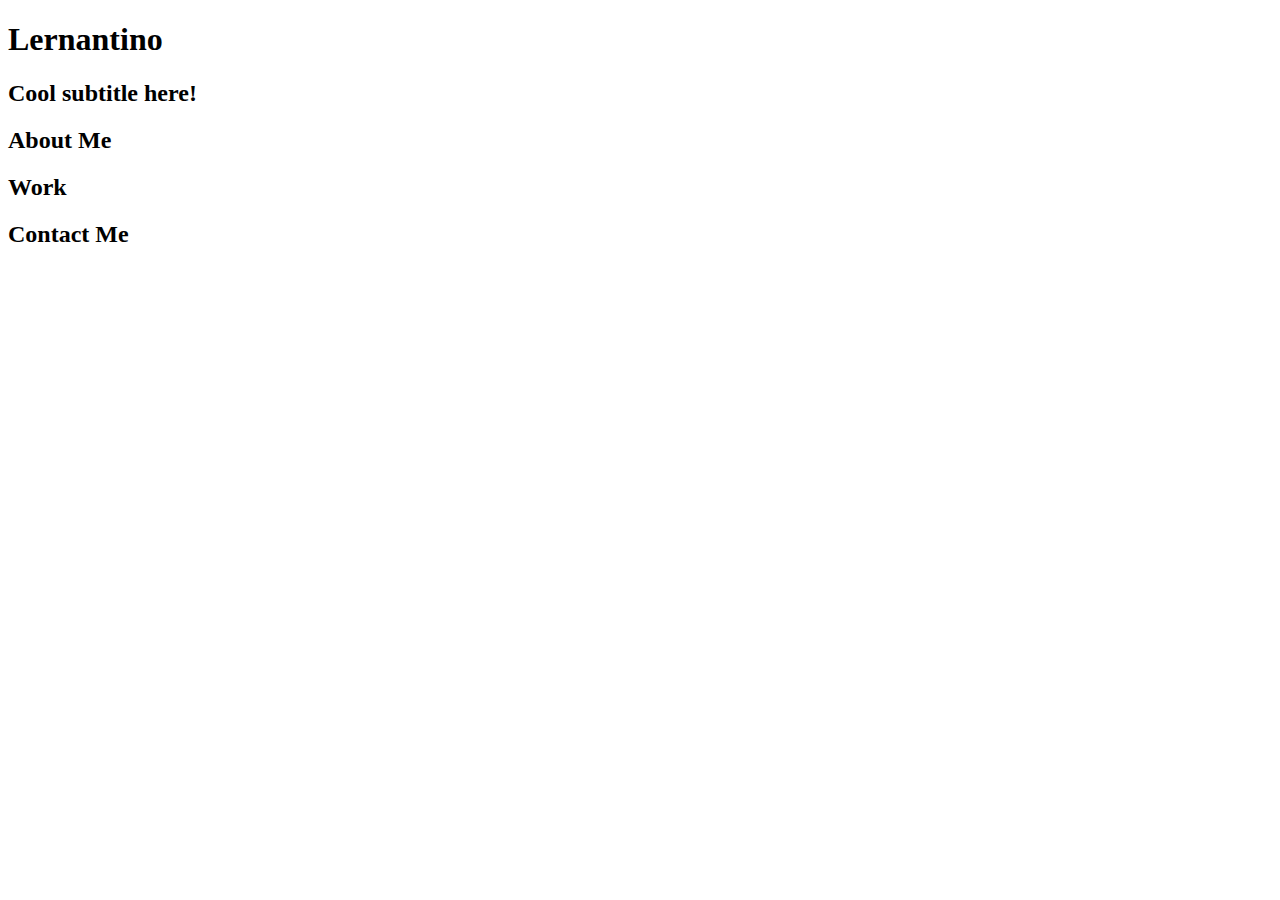
==== challenge/starter/index.html @ 8d760c61 "Intial Upload" ====
<!DOCTYPE html>
<html lang="en-gb">

<head>
  <meta charset="UTF-8">
  <meta name="viewport" content="width=device-width, initial-scale=1.0">
  <meta http-equiv="X-UA-Compatible" content="ie=edge">
  <title>Lernantino // Web Developer</title>
  <link rel="stylesheet" href="./assets/css/style.css" />
</head>

<body>
  <!-- main logo / nav -->
  <header>
    <h1>Lernantino</h1>
    <nav>
    </nav>
  </header>

  <!-- hero banner -->
  <section class="hero-banner">
    <div>
      <h2>Cool subtitle here!</h2>
    </div>
  </section>

  <main class="page-wrapper">
    <!-- about me -->
    <section class="page-section" id="about">
      <h2>About Me</h2>
    </section>

    <!-- portfolio container -->
    <section class="page-section" id="work">
      <h2>Work</h2>
    </section>

    <!-- contact -->
    <section class="page-section contact" id="contact">
      <h2>Contact Me</h2>
    </section>
  </main>
</body>

</html>
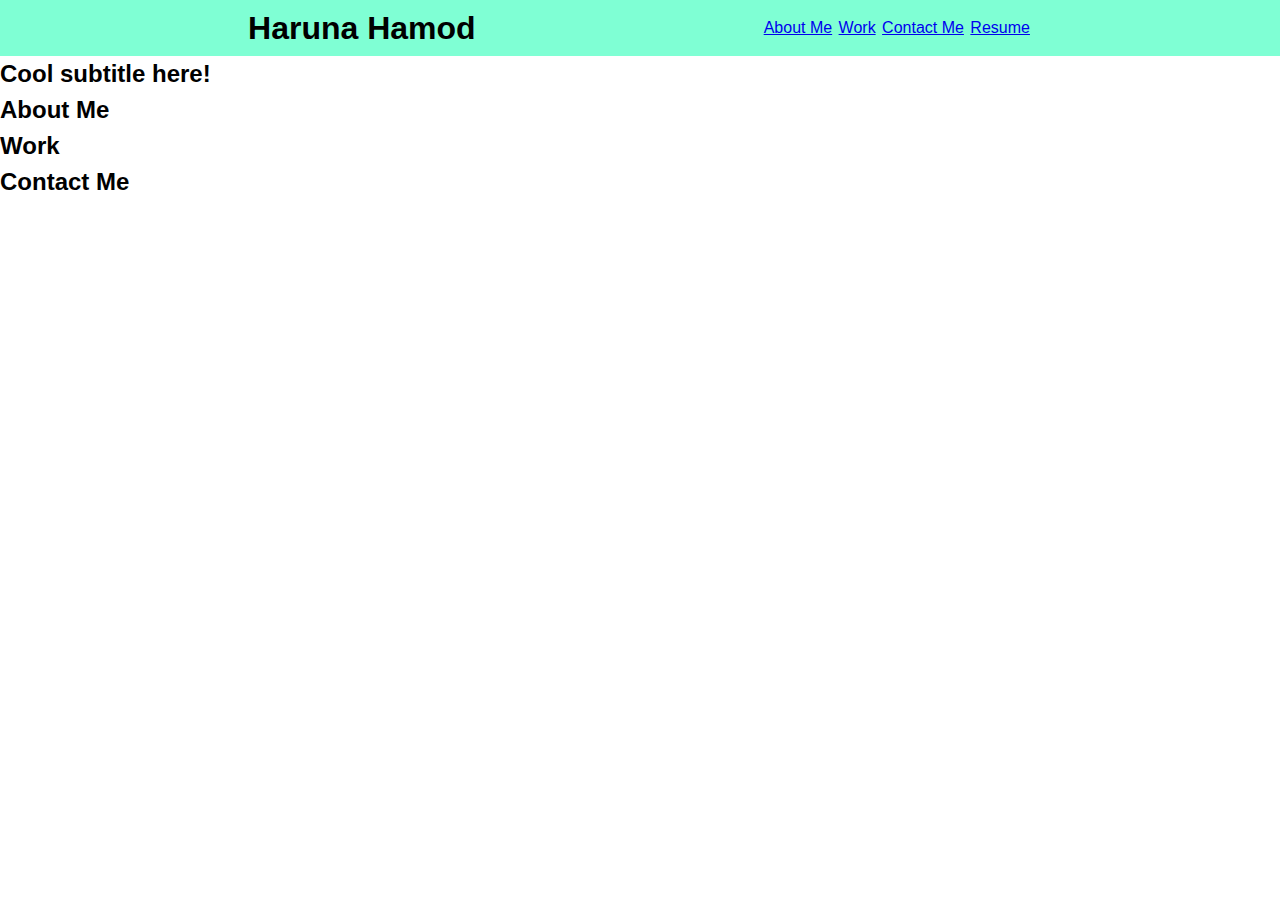
==== commit f2c1c8b6: "Updated index file" ====
--- a/challenge/starter/index.html
+++ b/challenge/starter/index.html
@@ -5,15 +5,21 @@
   <meta charset="UTF-8">
   <meta name="viewport" content="width=device-width, initial-scale=1.0">
   <meta http-equiv="X-UA-Compatible" content="ie=edge">
-  <title>Lernantino // Web Developer</title>
-  <link rel="stylesheet" href="./assets/css/style.css" />
+  <title>Haruna Web Developer</title>
+  <link rel="stylesheet" href="./css/style.css" />
 </head>
 
 <body>
   <!-- main logo / nav -->
   <header>
-    <h1>Lernantino</h1>
+    <h1>Haruna Hamod</h1>
     <nav>
+      <ul>
+        <li><a href="./about.html">About Me</a></li>
+        <li><a href="#Work">Work</a></li>
+        <li><a href="./contact.html">Contact Me</a></li>
+        <li><a href="#Resume">Resume</a></li>
+      </ul>
     </nav>
   </header>
 
--- a/challenge/starter/css/style.css
+++ b/challenge/starter/css/style.css
@@ -0,0 +1,67 @@
+* {
+  box-sizing: border-box;
+}
+
+body {
+  margin: 0;
+  padding: 0;
+  font-family: 'Trebuchet MS', 'Lucida Sans Unicode', 'Lucida Grande', 'Lucida Sans', Arial, sans-serif;
+  line-height: 1.5;
+}
+
+h1,
+h2,
+h3,
+h4,
+h5,
+h6 {
+  margin: 0;
+
+}
+
+p {
+  margin: 0;
+}
+
+header{
+  display: flex;
+  justify-content: space-evenly;
+  align-items:center;
+  padding: 0;
+  margin: 0;
+  background-color:aquamarine;
+  color: black;
+}
+
+ul {
+  list-style: none;
+}
+
+li {
+  display: inline-block;
+  margin-right: 2px; /* This line of code will add space between the list items (About me, work etc)*/
+}
+
+/**
+ul{
+  float: left;
+} 
+
+li {
+  list-style: none;
+  margin: 0;
+  padding: 0;
+
+} **/
+@media (min-width: 600px) {
+  p {
+    font-size: 1.25rem;
+  }
+  
+}
+@media (max-width: 800px) {
+  p {font-size: 1.5rem;
+  
+
+  }
+}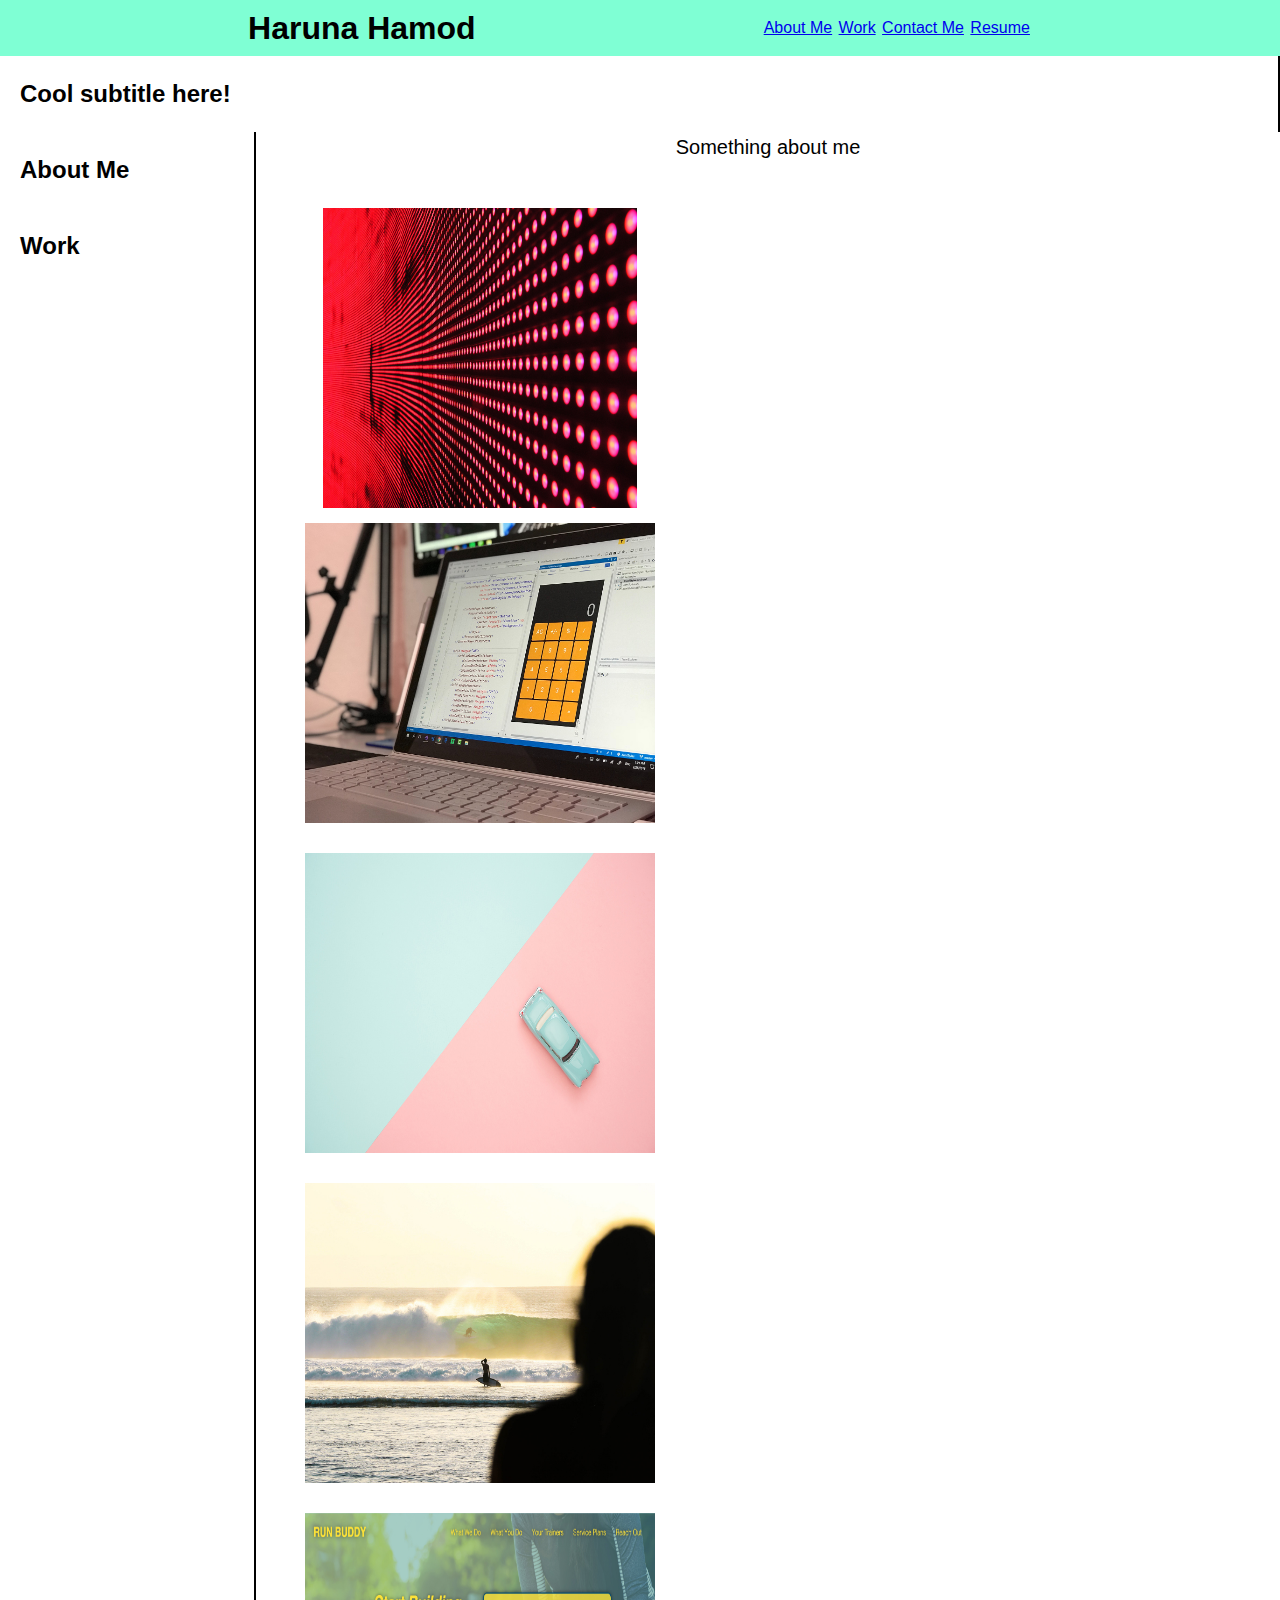
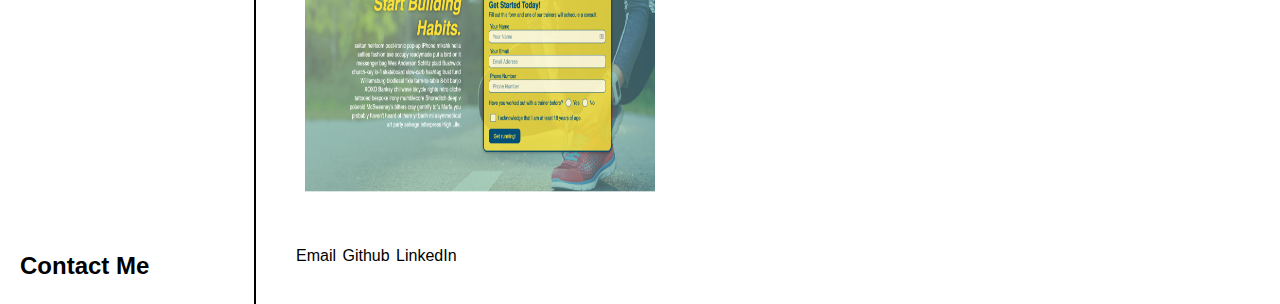
==== commit 413e182b: "Added structure and images" ====
--- a/challenge/starter/index.html
+++ b/challenge/starter/index.html
@@ -15,9 +15,9 @@
     <h1>Haruna Hamod</h1>
     <nav>
       <ul>
-        <li><a href="./about.html">About Me</a></li>
-        <li><a href="#Work">Work</a></li>
-        <li><a href="./contact.html">Contact Me</a></li>
+        <li><a href="#about">About Me</a></li>
+        <li><a href="#work">Work</a></li>
+        <li><a href="#contact">Contact Me</a></li>
         <li><a href="#Resume">Resume</a></li>
       </ul>
     </nav>
@@ -34,16 +34,33 @@
     <!-- about me -->
     <section class="page-section" id="about">
       <h2>About Me</h2>
+      <p>Something about me</p>
     </section>
 
     <!-- portfolio container -->
     <section class="page-section" id="work">
       <h2>Work</h2>
+
+      <div class="image-grid">
+         <img src="./images/02-portfolio-1.jpg"class="main-image">
+
+        <div class="small-projects">
+        <img src="./images/02-portfolio-2.jpg" class="small-image">
+        <img src="./images/02-portfolio-3.jpg" class="small-image">
+        <img src="./images/02-portfolio-4.jpg" class="small-image">
+        <img src="./images/02-run-buddy.jpg" class="small-image">
+        </div>
+      </div>
     </section>
 
     <!-- contact -->
     <section class="page-section contact" id="contact">
       <h2>Contact Me</h2>
+      <ul>
+        <li>Email</li>
+        <li>Github</li>
+        <li>LinkedIn</li>
+      </ul>
     </section>
   </main>
 </body>
--- a/challenge/starter/css/style.css
+++ b/challenge/starter/css/style.css
@@ -41,6 +41,48 @@
   display: inline-block;
   margin-right: 2px; /* This line of code will add space between the list items (About me, work etc)*/
 }
+.main-image{
+  width: 70%;
+  height: 300px;
+  margin-left: auto;
+  margin-right: auto;
+}
+
+.small-image {
+  width: 250px;
+  height: 200px;
+  margin:15px
+}
+
+.page-section{
+  display:flex;
+  flex-direction:row
+}
+
+.image-grid{
+display: flex;
+flex-wrap: wrap;
+flex-direction: column;
+}
+
+.small-projects{
+  margin-right: auto;
+  margin-left: auto;
+  display: flex;
+flex-direction: row;
+flex-wrap: wrap;
+}
+
+p{
+margin-left: auto;
+margin-right: auto;
+}
+
+h2{
+  border-right: 2px solid black;
+  padding: 20px;
+  flex: 0 0 20%
+}
 
 /**
 ul{
@@ -53,13 +95,27 @@
   padding: 0;
 
 } **/
-@media (min-width: 600px) {
+@media screen and (min-width: 600px) {
   p {
     font-size: 1.25rem;
   }
+
+  .small-projects{
+    display:flex;
+    flex-direction: column;
+  }
+
+  .small-image{
+    width:350px;
+    height:300px;
+  }
+
+  .main-image{
+    
+  }
   
 }
-@media (max-width: 800px) {
+@media sc(max-width: 800px) {
   p {font-size: 1.5rem;
   
 
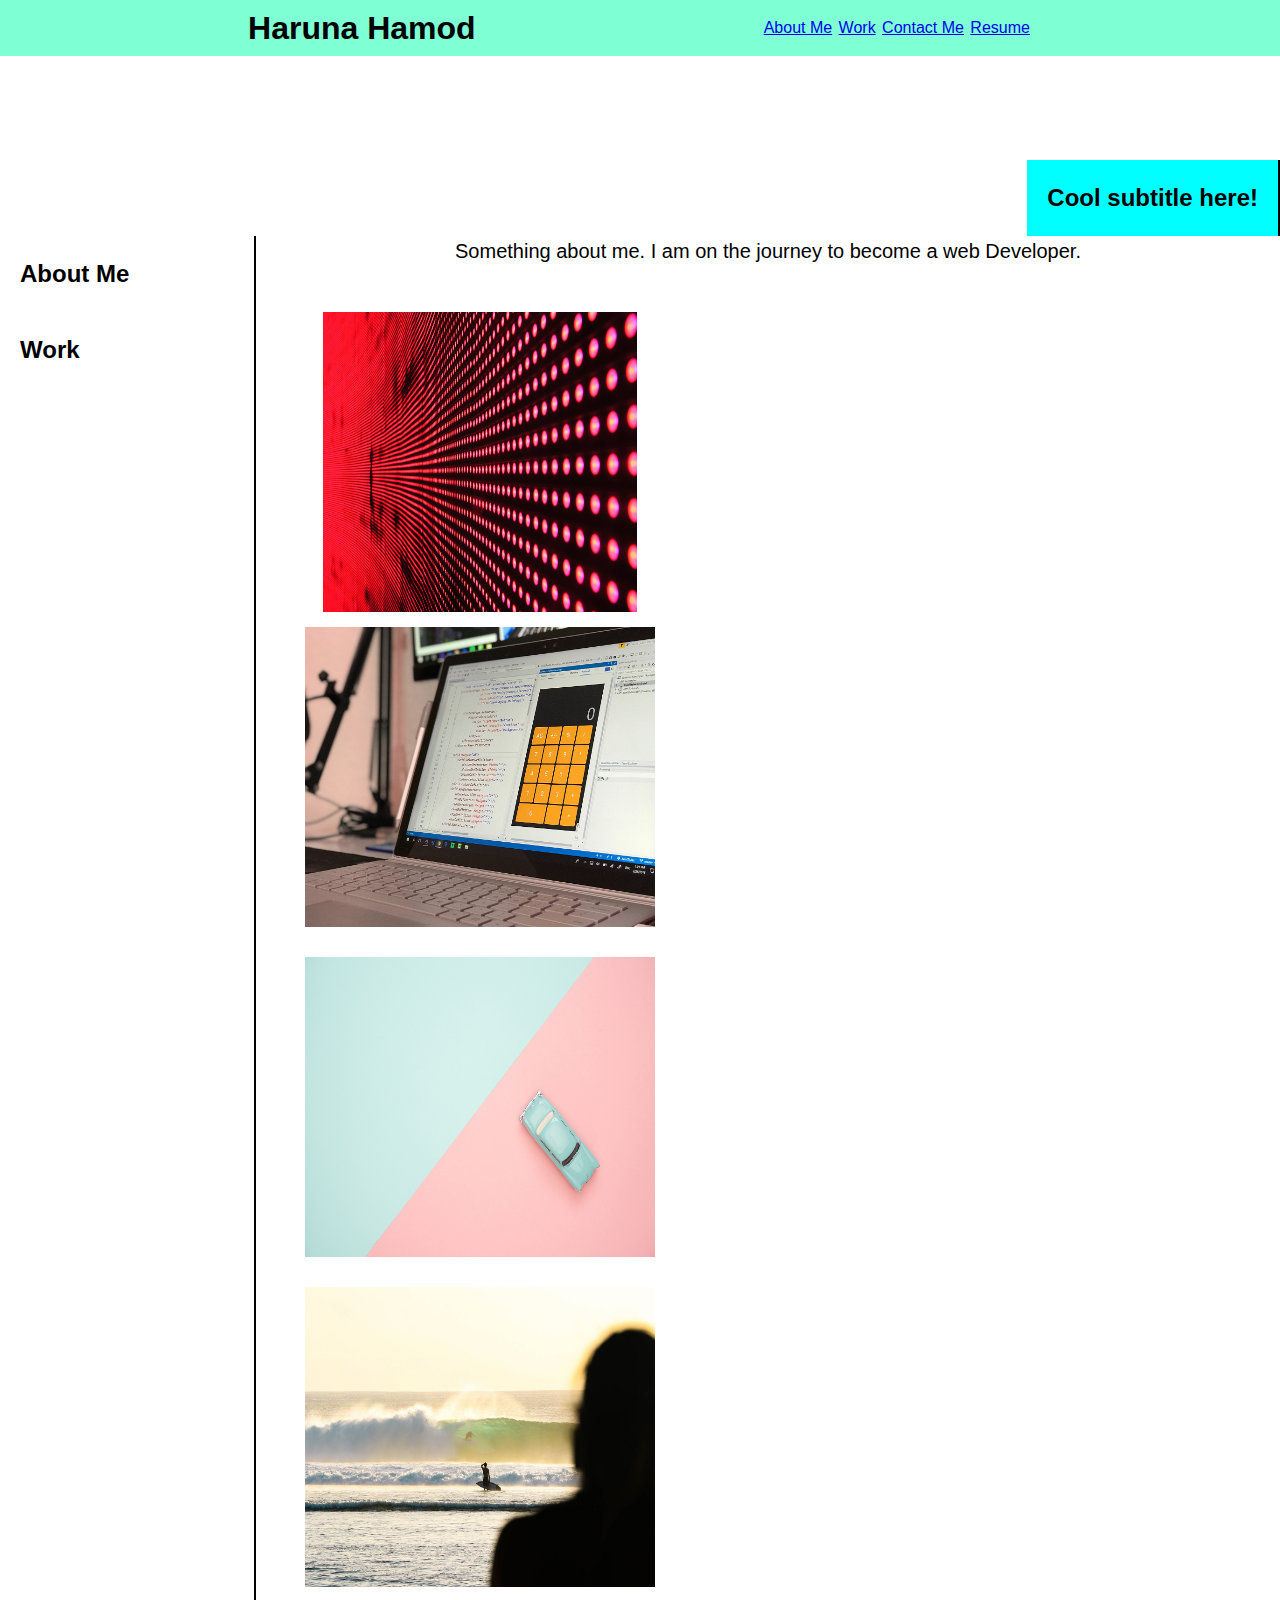
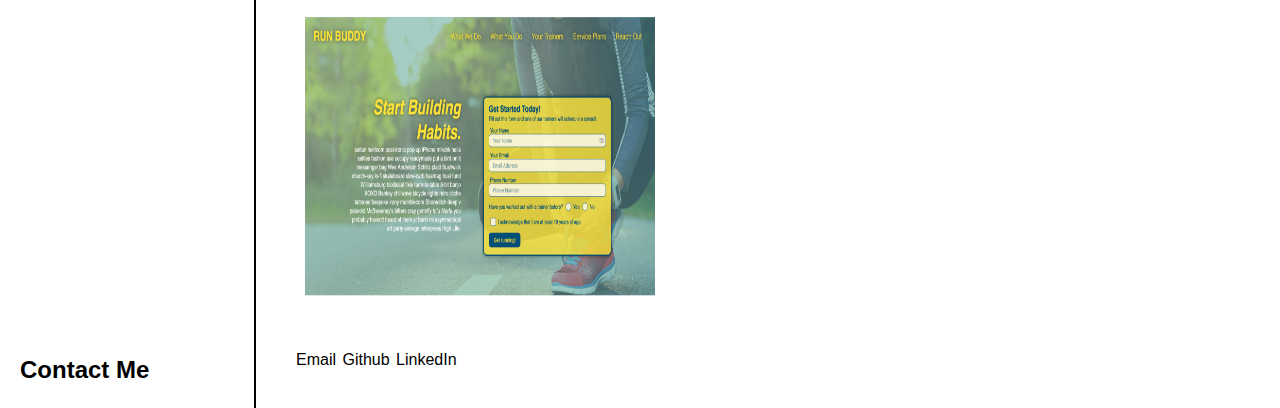
==== commit 092a0fee: "updated css style and structure" ====
--- a/challenge/starter/index.html
+++ b/challenge/starter/index.html
@@ -25,16 +25,16 @@
 
   <!-- hero banner -->
   <section class="hero-banner">
-    <div>
-      <h2>Cool subtitle here!</h2>
-    </div>
+    
+  <h2>Cool subtitle here!</h2>
+    
   </section>
 
   <main class="page-wrapper">
     <!-- about me -->
     <section class="page-section" id="about">
       <h2>About Me</h2>
-      <p>Something about me</p>
+      <p>Something about me. I am on the journey to become a web Developer.</p>
     </section>
 
     <!-- portfolio container -->
--- a/challenge/starter/css/style.css
+++ b/challenge/starter/css/style.css
@@ -37,10 +37,32 @@
   list-style: none;
 }
 
+/**This line of code was used to reposition the h2 and the hero-banner section **/
+
+.hero-banner{
+  background-image: url("../images/02-hero-bg.jpg");
+  background-size: cover;
+  height: 20vh;
+  display: flex;
+  position: relative;
+}
+
+.hero-banner h2 {
+  position: absolute;
+  right: 0;
+  bottom: 0;
+  background-color: aqua;
+  
+}
+
+/* This line of code will add space between the list items (About me, work etc)*/
+
 li {
   display: inline-block;
-  margin-right: 2px; /* This line of code will add space between the list items (About me, work etc)*/
-}
+  margin-right: 2px;
+ }
+
+ /* This line of code is for adjusting the pictures on the pages*/
 .main-image{
   width: 70%;
   height: 300px;
@@ -60,17 +82,17 @@
 }
 
 .image-grid{
-display: flex;
-flex-wrap: wrap;
-flex-direction: column;
+  display: flex;
+  flex-wrap: wrap;
+  flex-direction: column;
 }
 
 .small-projects{
   margin-right: auto;
   margin-left: auto;
   display: flex;
-flex-direction: row;
-flex-wrap: wrap;
+  flex-direction: row;
+  flex-wrap: wrap;
 }
 
 p{
@@ -78,24 +100,15 @@
 margin-right: auto;
 }
 
+
+/* This line of code is used to create border line */
 h2{
   border-right: 2px solid black;
   padding: 20px;
   flex: 0 0 20%
 }
 
-/**
-ul{
-  float: left;
-} 
-
-li {
-  list-style: none;
-  margin: 0;
-  padding: 0;
-
-} **/
-@media screen and (min-width: 600px) {
+@media screen and (min-width: 478px) {
   p {
     font-size: 1.25rem;
   }
@@ -110,14 +123,27 @@
     height:300px;
   }
 
+@media sc(max-width: 1200px) {
+  p {font-size: 1.5rem;
+  
+  }  
+/**
+ul{
+  float: left;
+} 
+
+li {
+  list-style: none;
+  margin: 0;
+  padding: 0;
+
+} 
+
+
   .main-image{
     
   }
   
 }
-@media sc(max-width: 800px) {
-  p {font-size: 1.5rem;
-  
 
-  }
-}+}**/